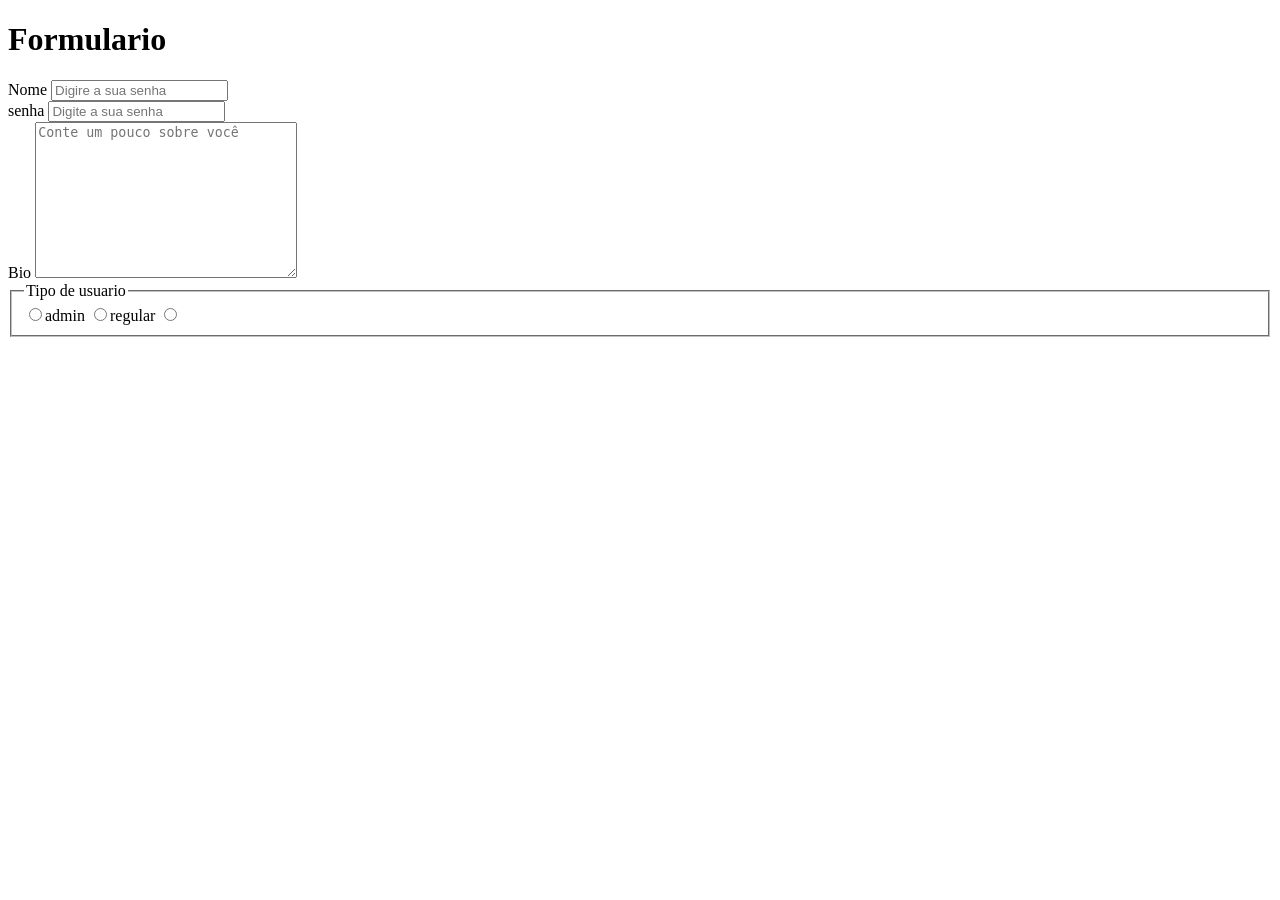
==== formulário.html @ 7d7bc9d8 "Add files via upload" ====
<!DOCTYPE html>
<html lang="en">
<head>
    <meta charset="UTF-8">
    <meta name="viewport" content="width=device-width, initial-scale=1.0">
    <title>Document</title>
</head>
<body>
    <div class="form-container">
        <h1>Formulario</h1>

        <form method="POST" action="http://localhost/:3003/usuarios">
            <input type="hidden" name="id" value="3">
            <div>
                <label for="name">Nome</label>
                <input type="text" id="name" name="name" placeholder="Digire a sua senha">
            </div>
            <div class="form-group">
                <label for="senha">senha</label>
                <input type="text" name="senha" id="senha" placeholder="Digite a sua senha">
            </div>
            <div class="form-group">
                <label for="bio">Bio</label>
                <textarea name="bio" id="bio" cols="30" rows="10" placeholder="Conte um pouco sobre você"></textarea>
            </div>
            <fieldset class="form-group">
                <legend>Tipo de usuario</legend>
                <label for="admin">
                    <input type="radio" name="Tipo" id="admin" value="admin">admin
                </label>
                <label for="regular">
                    <input type="radio" name="regular" id="regular" value="regular">regular
                </label>
                <label for="professor">
                    <input type="radio" name="Tipo" id="professor">
                </label>
            </fieldset>
        </form>
    </div>
</body>
</html>
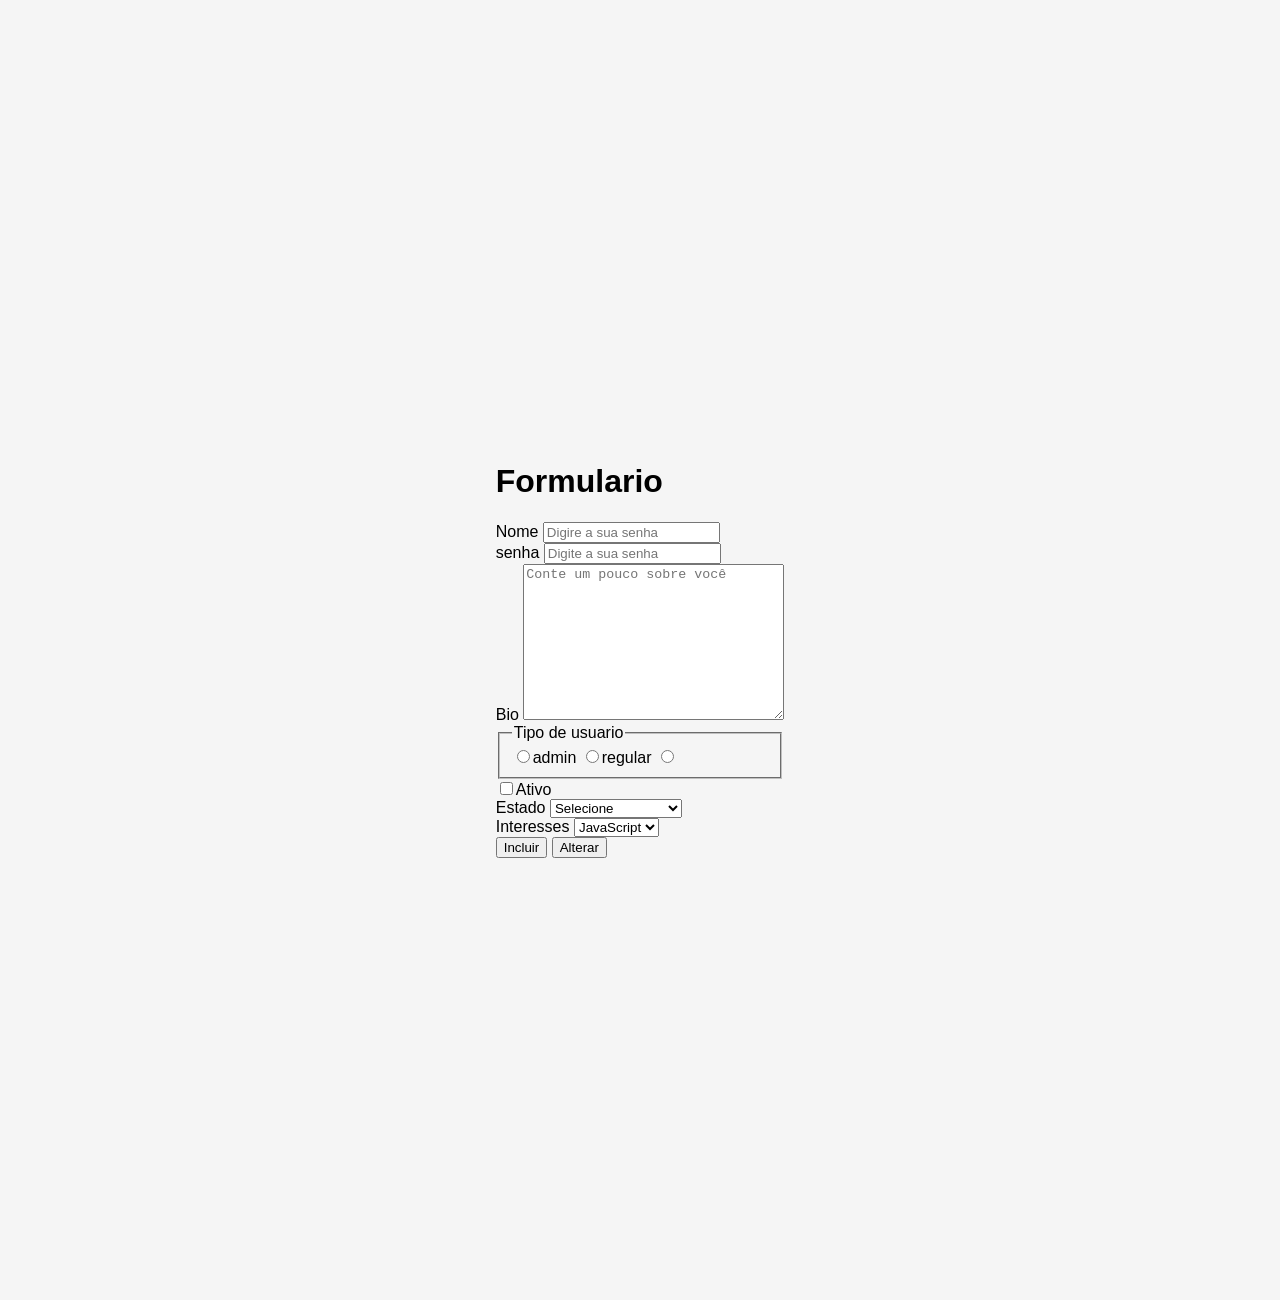
==== commit c76d9f90: "Add files via upload" ====
--- a/formulário.html
+++ b/formulário.html
@@ -4,6 +4,18 @@
     <meta charset="UTF-8">
     <meta name="viewport" content="width=device-width, initial-scale=1.0">
     <title>Document</title>
+    <Style>
+        body{
+            font-family: Arial, Helvetica, sans-serif;
+            margin: 100px;
+            padding: 100px;
+            background-color: #f5f5f5;
+            display: flex;
+            justify-content: center;
+            align-items: center;
+            height: 100vh;
+        }
+    </Style>
 </head>
 <body>
     <div class="form-container">
@@ -35,6 +47,42 @@
                     <input type="radio" name="Tipo" id="professor">
                 </label>
             </fieldset>
+            <div class="form-group">
+                <label for="ativo">
+                    <input type="checkbox" name="ativo" id="ativo">Ativo
+                </label>
+            </div>
+            <div>
+                <label for="estado">Estado</label>
+                <select name="estado" id="id">
+                    <option value="">Selecione</option>
+                    <option value="ac">Acre</option>
+                    <option value="ba">Bahia</option>
+                    <option value="ce">Ceará</option>
+                    <option value="df">Distrito Federal</option>
+                    <option value="mg">Minas Gerais</option>
+                    <option value="pa">Pará</option>
+                    <option value="pr">Paraná</option>
+                    <option value="pa">Rio Grande do Sul</option>
+                    <option value="sc">Santa Catarina</option>
+                    <option value="sp">São Paulo</option>
+                </select>
+            </div>
+            <div class="form-group">
+                <label for="interesses" >Interesses</label>
+                <select name="interesses" id="interesses" multiple-size="7">
+                    <option value="js">JavaScript</option>
+                    <option value="java">Java</option>
+                    <option value="php">PHP</option>
+                    <option value="python">python</option>
+                    <option value="go">GO</option>
+                    <option value="c">C</option>
+                </select>
+            </div>
+            <div class="form-group button">
+                <button type="submit">Incluir</button>
+                <button formaction="http://localhost:3003/usuarios/3" type="submit">Alterar</button>
+            </div>
         </form>
     </div>
 </body>
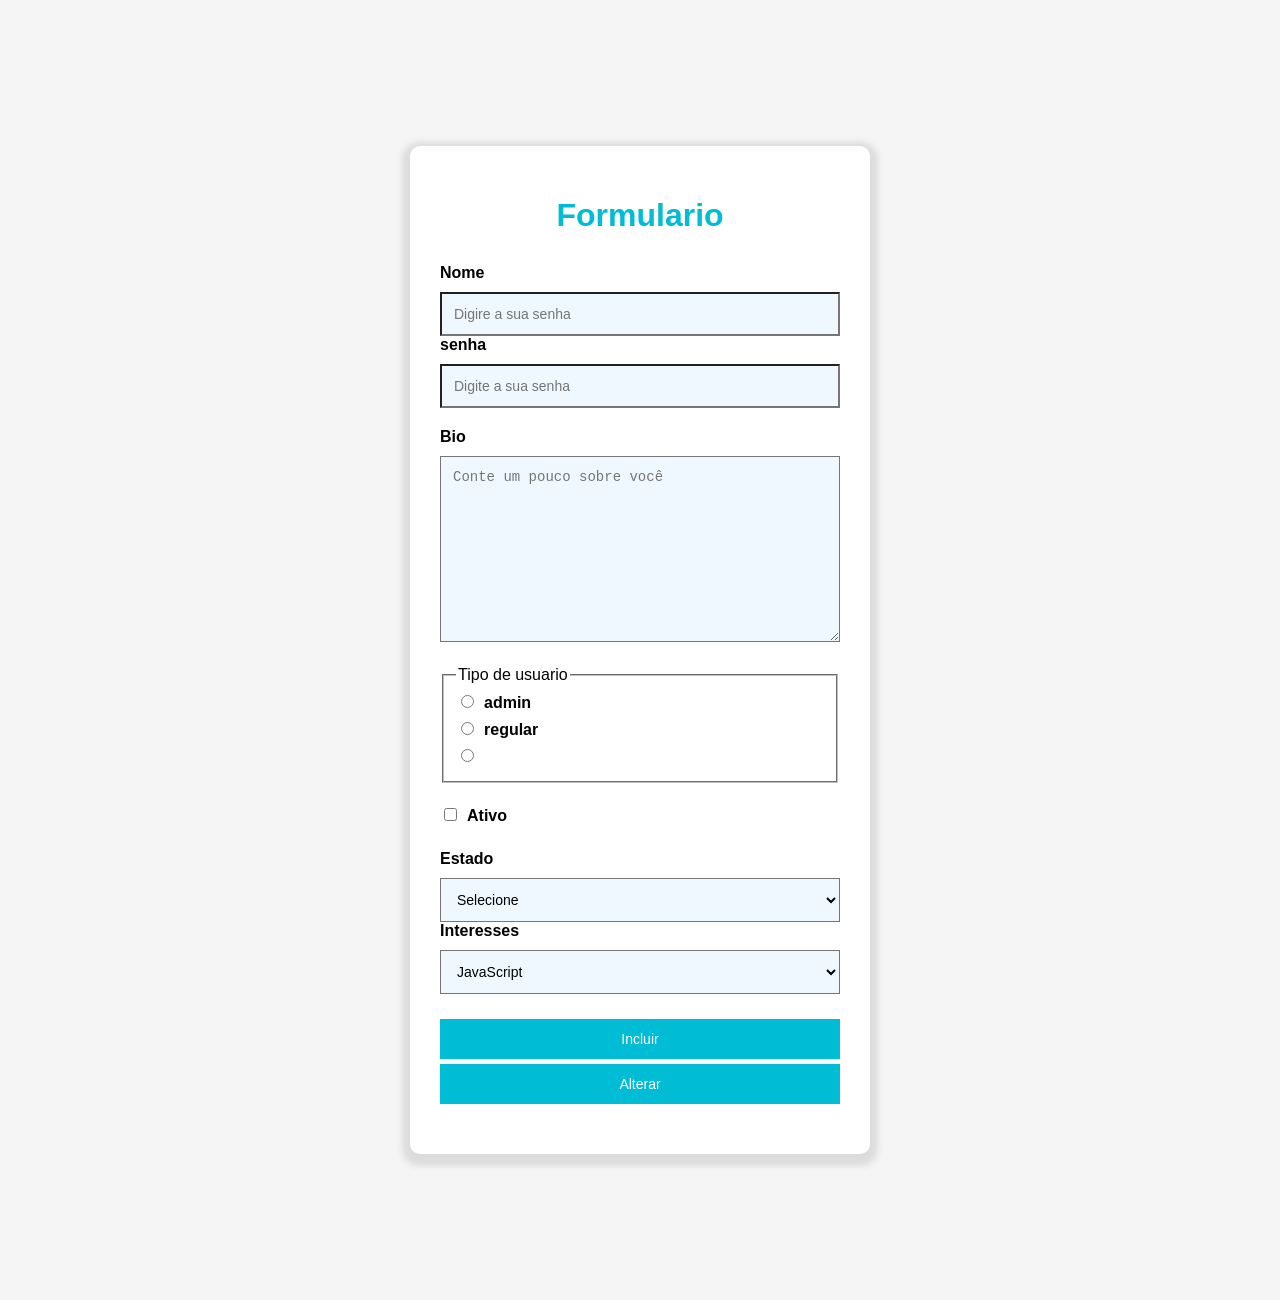
==== commit 9866fb43: "Add files via upload" ====
--- a/formulário.html
+++ b/formulário.html
@@ -15,6 +15,68 @@
             align-items: center;
             height: 100vh;
         }
+        .form-container{
+            background-color: #fff;
+            border-radius: 10px;
+            box-shadow: 0 4px 6px 8px rgba(0, 0, 0, 0.1);
+            padding: 30px;
+            width: 100%;
+            max-width: 400px;
+        }
+
+        h1{
+            text-align: center;
+            color: #00bcd4;
+            margin-bottom: 30px;
+        }
+        form{
+            display: flex;
+            flex-direction: column;
+        }
+        .form-group{
+            margin-bottom: 20px;
+        }
+        label{
+            font-weight: bold;
+            margin-bottom: 5px;
+            display: block;
+        }
+
+        input,
+        textarea,
+        select,
+        button{
+            width: 100%;
+            padding: 12px;
+            margin-top: 5px;
+            font-size: 14px;
+            box-sizing: border-box;
+            background-color: #f0f8ff;
+        }
+
+        input[type="radio"],
+        input[type="checkbox"]{
+            display: inline-block;
+            width: auto;
+            margin-right: 10px;
+        }
+        button{
+            background-color: #00bcd4;
+            color: white;
+            border: none;
+            cursor: pointer;
+            transition: background-color 0.3s;
+        }
+
+        button:hover{
+            background-color: #0097a7;
+        }
+
+        select,
+        textarea{
+            transition: border-color 0.3s;
+        }
+
     </Style>
 </head>
 <body>
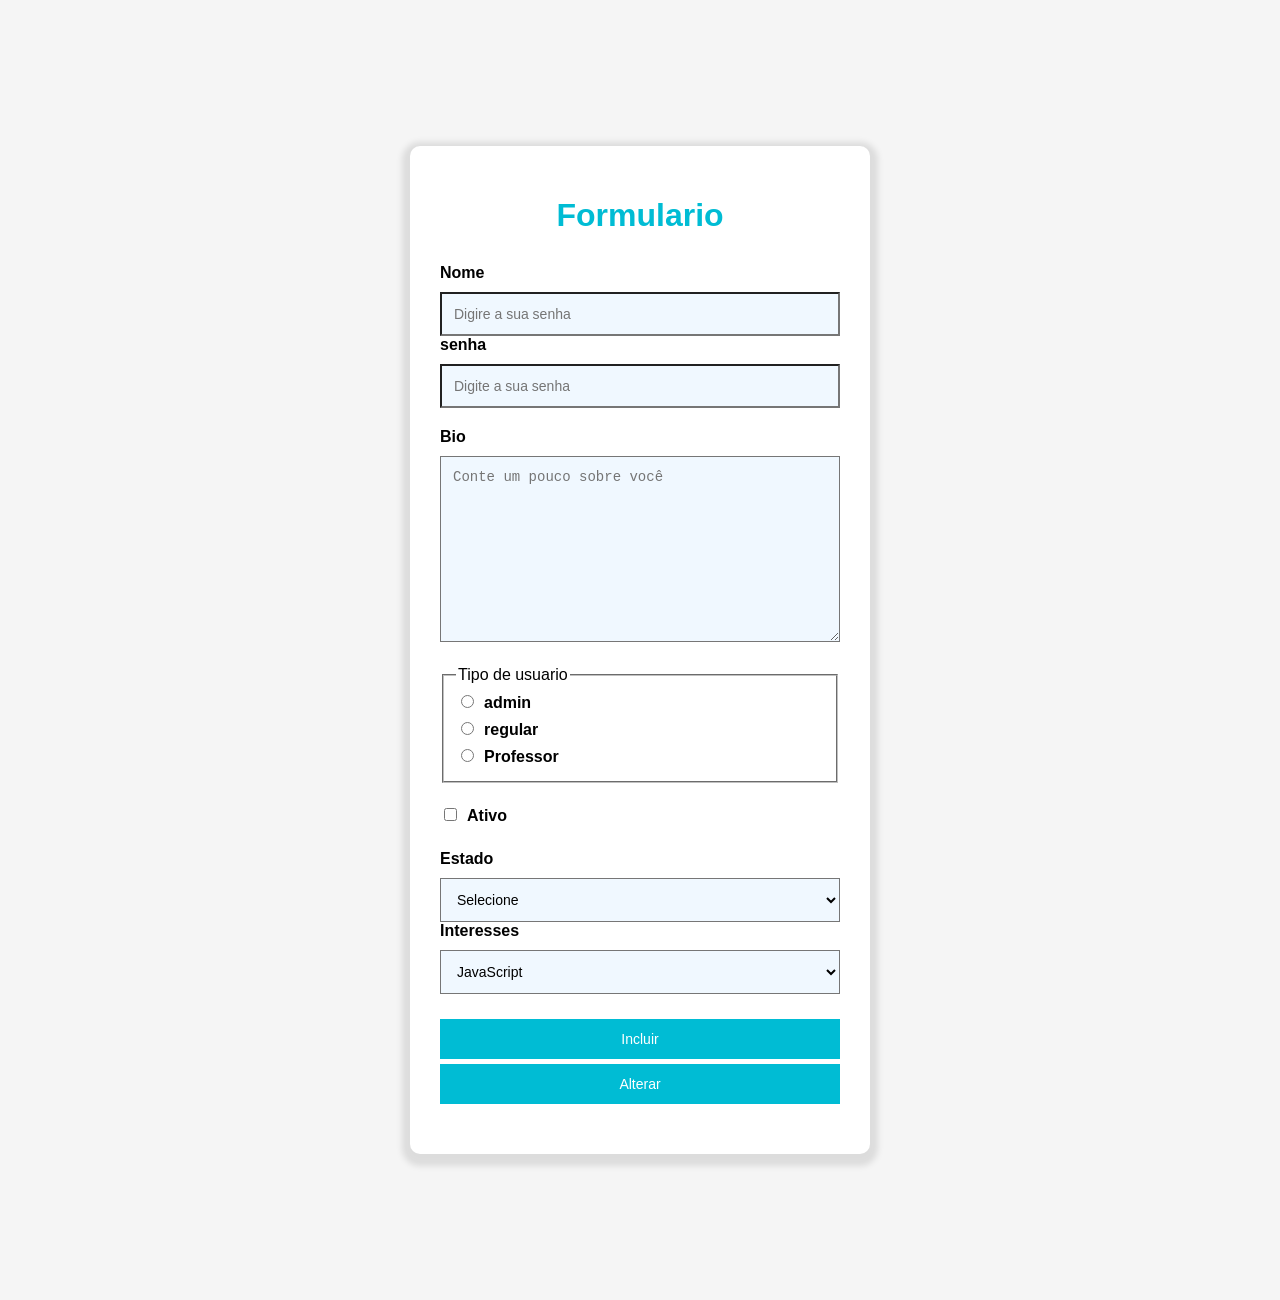
==== commit 9a295f12: "Add files via upload" ====
--- a/formulário.html
+++ b/formulário.html
@@ -106,7 +106,7 @@
                     <input type="radio" name="regular" id="regular" value="regular">regular
                 </label>
                 <label for="professor">
-                    <input type="radio" name="Tipo" id="professor">
+                    <input type="radio" name="Tipo" id="professor" value="professor">Professor
                 </label>
             </fieldset>
             <div class="form-group">
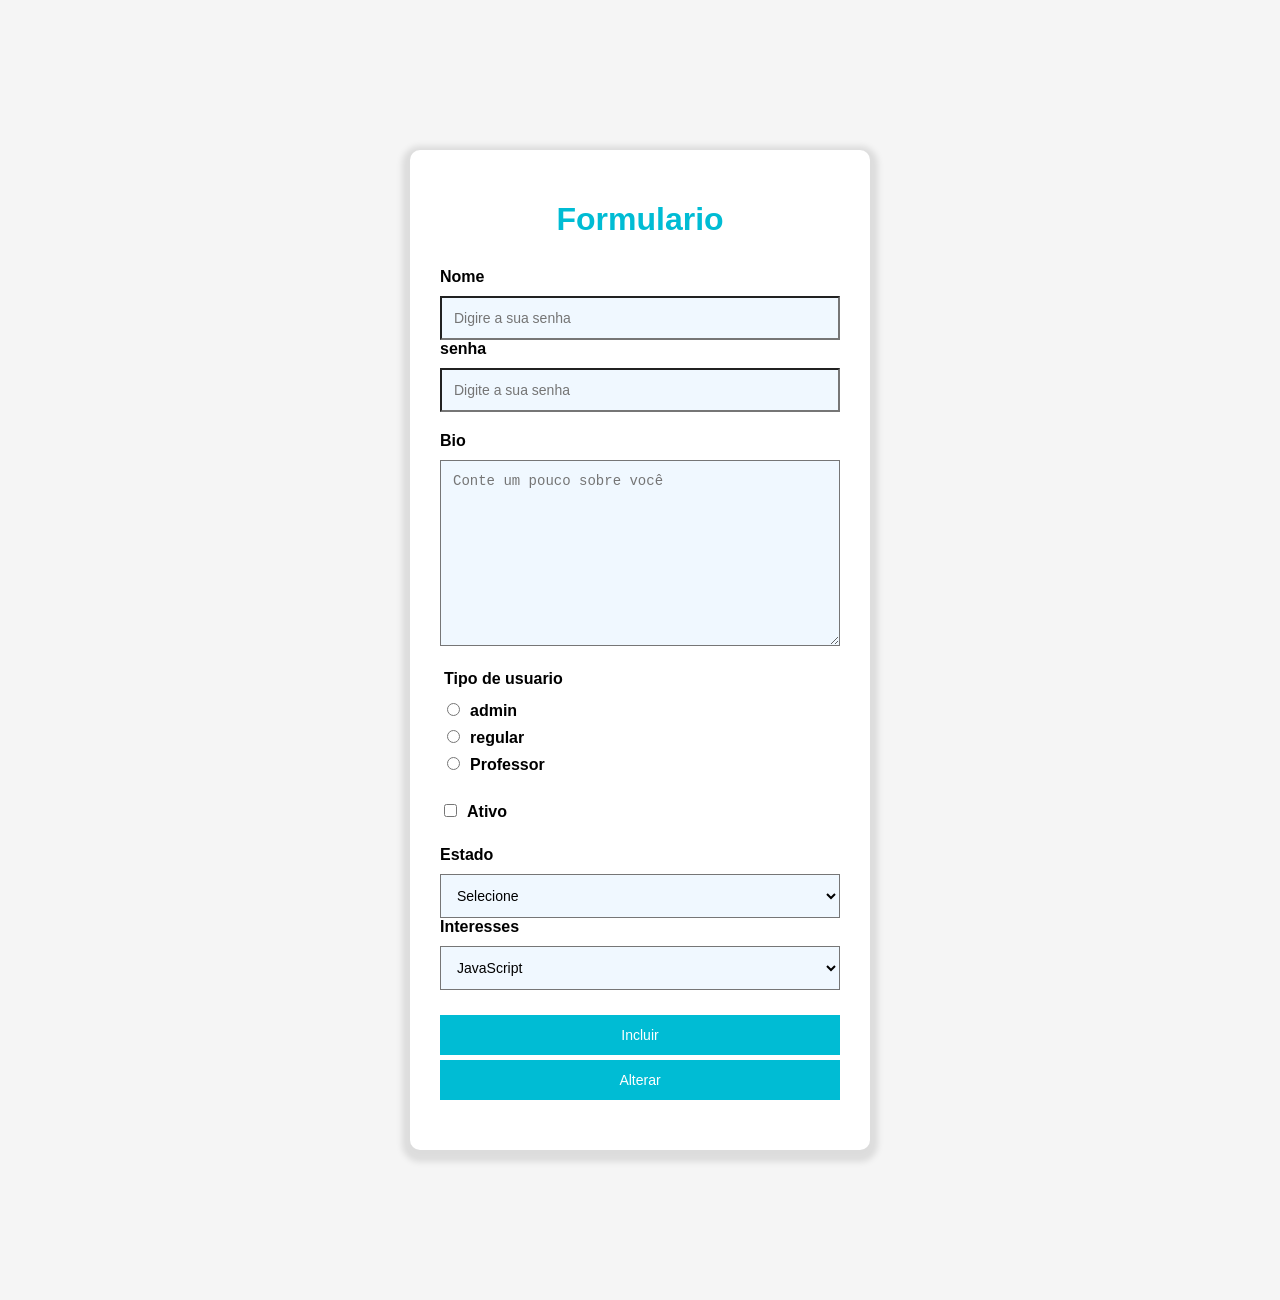
==== commit 997779a4: "Add files via upload" ====
--- a/formulário.html
+++ b/formulário.html
@@ -77,6 +77,28 @@
             transition: border-color 0.3s;
         }
 
+        input:focus,
+        textarea:focus,
+        select:focus{
+            border-color: #00bcd4;
+            outline: none;
+        }
+
+        fieldset{
+            border: none;
+            padding: 0;
+        }
+
+        legend{
+            font-weight: bold;
+            margin-bottom: 10px;
+        }
+
+        .buttons{
+            display: flex;
+            justify-content: space-between;
+            gap: 10px;
+        }
     </Style>
 </head>
 <body>
